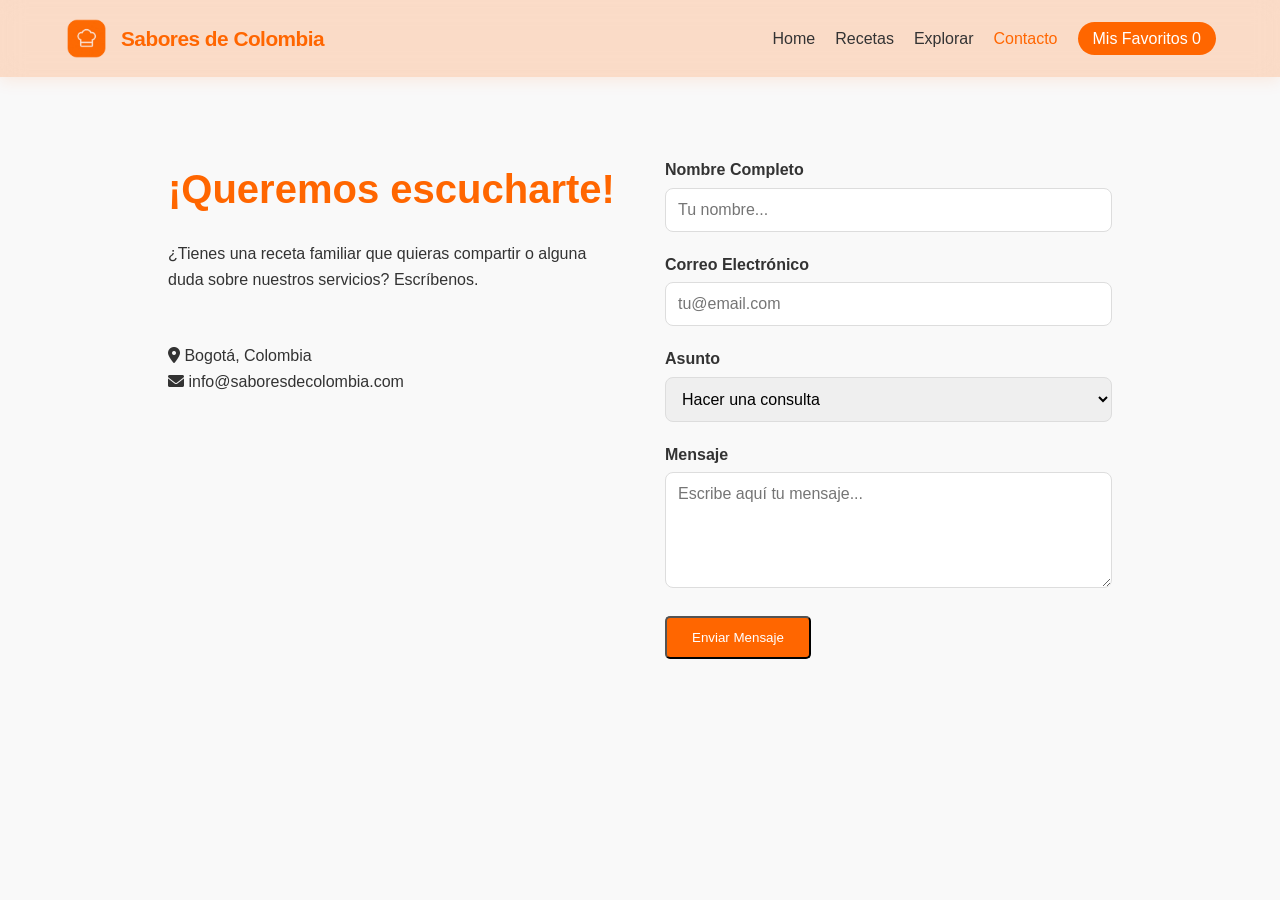
==== contacto.html @ 16dfe712 "Apartado de contacto, formulario y validaciones" ====
<!DOCTYPE html>
<html lang="es">
<head>
    <meta charset="UTF-8">
    <meta name="viewport" content="width=device-width, initial-scale=1.0">
    <title>Sabores de Colombia | Contacto</title>
    <link rel="stylesheet" href="css/styles.css">
    <link rel="stylesheet" href="https://cdnjs.cloudflare.com/ajax/libs/font-awesome/6.0.0/css/all.min.css">
</head>
<body>

    <header>
        <nav class="navbar">
            <div class="logo">
                <img src="assets/icons/logo.png" alt="Logo">
                <h1>Sabores de Colombia</h1>
            </div>
            <ul class="nav-links">
                <li><a href="index.html">Home</a></li>
                <li><a href="servicios.html">Recetas</a></li>
                <li><a href="detalle.html">Explorar</a></li>
                <li><a href="contacto.html" class="active">Contacto</a></li>
                <li><a href="#" id="btn-favoritos">Mis Favoritos <span id="fav-count">0</span></a></li>
            </ul>
        </nav>
    </header>

    <main class="contacto-container">
        <section class="contacto-info">
            <h2>¡Queremos escucharte!</h2>
            <p>¿Tienes una receta familiar que quieras compartir o alguna duda sobre nuestros servicios? Escríbenos.</p>
            <br>
            <br>
            <div class="info-items">
                <p><i class="fas fa-map-marker-alt"></i> Bogotá, Colombia</p>
                <p><i class="fas fa-envelope"></i> info@saboresdecolombia.com</p>
            </div>
        </section>

        <section class="contacto-form">
            <form id="formulario-contacto">
                <div class="form-group">
                    <label for="nombre">Nombre Completo</label>
                    <input type="text" id="nombre" placeholder="Tu nombre..." required>
                </div>
                <div class="form-group">
                    <label for="email">Correo Electrónico</label>
                    <input type="email" id="email" placeholder="tu@email.com" required>
                </div>
                <div class="form-group">
                    <label for="asunto">Asunto</label>
                    <select id="asunto">
                        <option value="consulta">Hacer una consulta</option>
                        <option value="receta">Compartir una receta</option>
                        <option value="soporte">Soporte técnico</option>
                    </select>
                </div>
                <div class="form-group">
                    <label for="mensaje">Mensaje</label>
                    <textarea id="mensaje" rows="5" placeholder="Escribe aquí tu mensaje..." required></textarea>
                </div>
                <button type="submit" class="btn-primary">Enviar Mensaje</button>
                <p id="mensaje-estado"></p>
            </form>
        </section>
    </main>

    <script src="js/contacto.js"></script>
</body>
</html>
---- css/styles.css ----
/* 1. Variables Globales y Reseteo */
:root {
    --primary-color: #ff6600;    /* Naranja representativo del logo */
    --secondary-color: #333;     /* Gris oscuro para textos */
    --bg-light: #f9f9f9;         /* Fondo claro */
    --white: #ffffff;
    --transition: all 0.3s ease;
}

* {
    margin: 0;
    padding: 0;
    box-sizing: border-box;
    font-family: 'Segoe UI', Tahoma, Geneva, Verdana, sans-serif;
}

body {
    background-color: var(--bg-light);
    color: var(--secondary-color);
    line-height: 1.6;
}

/* 2. Navegación (Header) */
/* 2. Navegación (Header) con efecto Glassmorphism Naranja */
header {
    /* Color naranja muy suave con transparencia (el 0.7 es la opacidad) */
    background-color: rgba(255, 102, 0, 0.20); 
    padding: 1rem 5%;
    box-shadow: 0 4px 15px rgba(255, 102, 0, 0.1); /* Sombra con un toque naranja sutil */
    position: sticky;
    top: 0;
    z-index: 1000;
    
    /* El efecto de desenfoque */
    backdrop-filter: blur(12px); 
    -webkit-backdrop-filter: blur(12px);
    
    /* Un borde inferior naranja un poco más fuerte para que se vea el límite */
    border-bottom: 0px solid rgba(255, 102, 0, 0.2);
}

/* Ajuste opcional: Si el texto del menú se pierde un poco, 
   podemos darle un color más oscuro o negrita para que resalte */
.nav-links a {
    text-decoration: none;
    color: #222; /* Un gris casi negro para mejor contraste */
    font-weight: 600;
    transition: var(--transition);
}

.navbar {
    display: flex;
    justify-content: space-between;
    align-items: center;
}

/* Alineación del Logo y el Texto */
.logo {
    display: flex;
    align-items: center;
    gap: 12px; /* Espacio entre la imagen y el texto */
}

.logo img {
    height: 45px; /* Ajusta la altura según tu diseño */
    width: auto;
    object-fit: contain;
}

.logo h1 {
    color: var(--primary-color);
    font-size: 1.3rem; /* Lo bajamos un poco para que armonice con el logo */
    font-weight: 700;
    letter-spacing: -0.5px;
}

.nav-links {
    display: flex;
    list-style: none;
    gap: 20px;
}

.nav-links a {
    text-decoration: none;
    color: var(--secondary-color);
    font-weight: 500;
    transition: var(--transition);
}

.nav-links a:hover, .nav-links a.active {
    color: var(--primary-color);
}

#btn-favoritos {
    background: var(--primary-color);
    color: white;
    padding: 8px 15px;
    border-radius: 20px;
}

/* 3. Sección Hero (Bienvenida) - ACTUALIZADA */
.hero {
    display: flex;
    align-items: center;
    justify-content: space-between;
    padding: 80px 8%; /* Más espacio a los lados */
    background-color: var(--white);
    gap: 60px; /* Espacio de separación entre texto e imagen */
}

.hero-content {
    flex: 1.6; /* El texto ocupa más espacio para no verse aplastado */
    padding-right: 0;
}

.hero-content h2 {
    font-size: 3rem;
    margin-bottom: 20px;
    line-height: 1.2;
}

.hero-content p {
    font-size: 1.1rem;
    margin-bottom: 30px;
    color: #666;
}

.btn-primary {
    background-color: var(--primary-color);
    color: white;
    padding: 12px 25px;
    text-decoration: none;
    border-radius: 5px;
    margin-right: 15px;
    display: inline-block;
}

.btn-secondary {
    border: 2px solid var(--primary-color);
    color: var(--primary-color);
    padding: 10px 23px;
    text-decoration: none;
    border-radius: 5px;
    display: inline-block;
}

.hero-image {
    flex: 1; /* La imagen ocupa una proporción menor */
    display: flex;
    justify-content: flex-end; /* Empuja la imagen a la derecha */
}

.hero-image img {
    max-width: 100%; /* Aprovecha el espacio asignado por el flex */
    height: auto;
    border-radius: 15px;
    box-shadow: 0 15px 30px rgba(0,0,0,0.1);
}

/* 4. Tarjetas de Servicios (Cards) */
.featured-services {
    padding: 60px 5%;
    text-align: center;
}

.featured-services h3 {
    font-size: 2rem;
    margin-bottom: 40px;
}

.services-grid {
    display: grid;
    grid-template-columns: repeat(auto-fit, minmax(300px, 1fr));
    gap: 30px;
}

.card {
    background: var(--white);
    border-radius: 10px;
    overflow: hidden;
    box-shadow: 0 4px 15px rgba(0,0,0,0.05);
    transition: var(--transition);
}

.card:hover {
    transform: translateY(-5px);
}

.card img {
    width: 100%;
    height: 200px;
    object-fit: cover;
}

.card-body {
    padding: 20px;
    text-align: left;
}

/* 5. Footer */
footer {
    background-color: var(--secondary-color);
    color: var(--white);
    padding: 40px 5% 20px;
    margin-top: 50px;
}

.footer-container {
    display: flex;
    justify-content: space-between;
    flex-wrap: wrap;
    gap: 30px;
}

.footer-links ul {
    list-style: none;
}

.footer-links a {
    color: #ccc;
    text-decoration: none;
}

.footer-bottom {
    text-align: center;
    border-top: 1px solid #444;
    margin-top: 30px;
    padding-top: 20px;
    font-size: 0.9rem;
}

/* Responsive */
@media (max-width: 992px) {
    .hero {
        padding: 60px 5%;
        gap: 30px;
    }
}

@media (max-width: 768px) {
    .hero {
        flex-direction: column;
        text-align: center;
        padding-top: 40px;
    }
    .hero-content {
        padding-right: 0;
        margin-bottom: 40px;
    }
    .hero-image {
        justify-content: center;
    }
}

/* Estilos para Contacto */
.contacto-container {
    display: grid;
    grid-template-columns: 1fr 1fr;
    gap: 50px;
    padding: 80px 10%;
    max-width: 1200px;
    margin: 0 auto;
}

.contacto-info h2 {
    font-size: 2.5rem;
    color: var(--primary-color);
    margin-bottom: 20px;
}

.form-group {
    margin-bottom: 20px;
}

.form-group label {
    display: block;
    margin-bottom: 5px;
    font-weight: 600;
}

.form-group input, .form-group select, .form-group textarea {
    width: 100%;
    padding: 12px;
    border: 1px solid #ddd;
    border-radius: 8px;
    font-size: 1rem;
}

#mensaje-estado {
    margin-top: 15px;
    font-weight: bold;
}

.success { color: green; }
.error { color: red; }

@media (max-width: 768px) {
    .contacto-container { grid-template-columns: 1fr; padding: 40px 5%; }
}
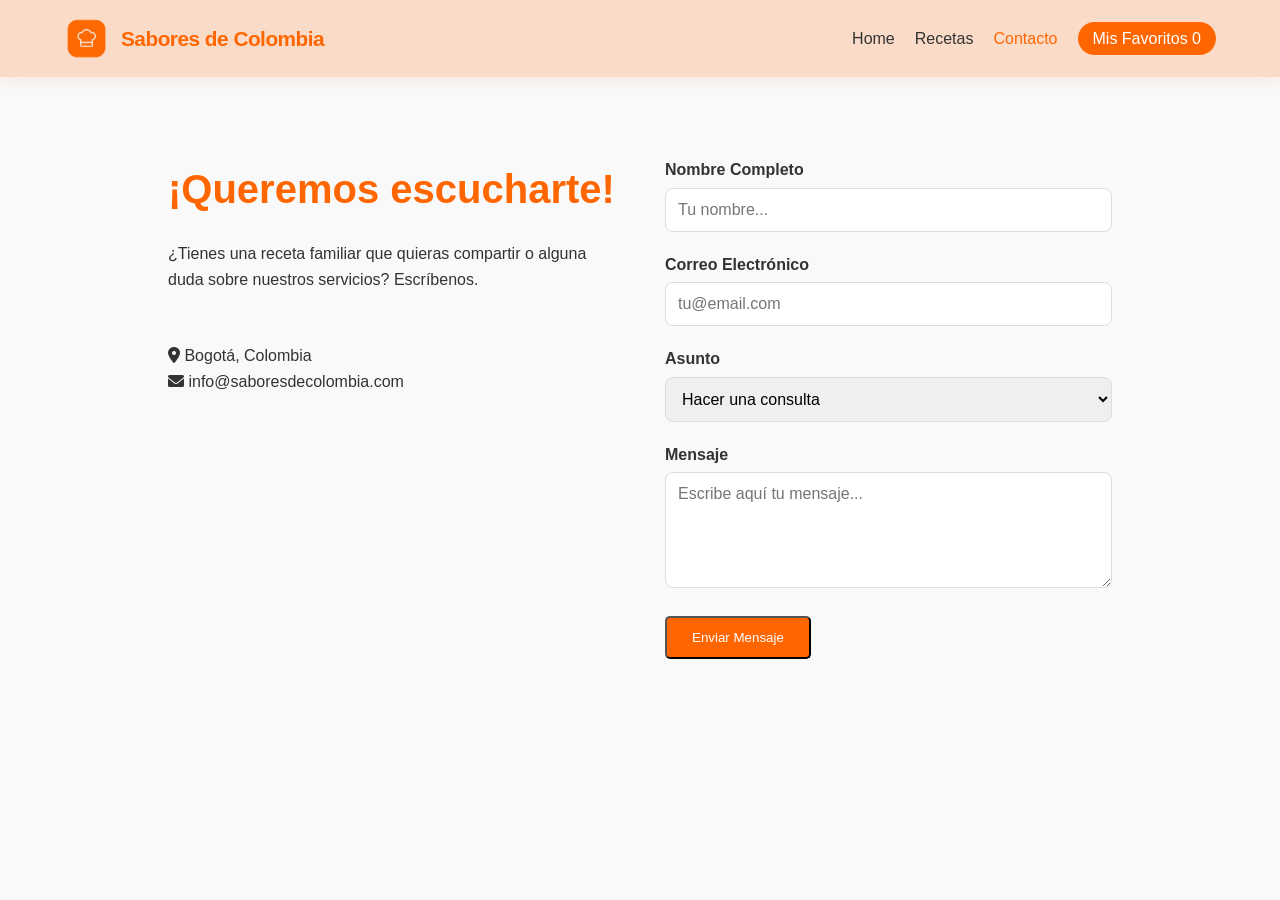
==== commit a38bcae0: "apartado de recetas" ====
--- a/contacto.html
+++ b/contacto.html
@@ -3,6 +3,7 @@
 <head>
     <meta charset="UTF-8">
     <meta name="viewport" content="width=device-width, initial-scale=1.0">
+    <link rel="icon" type="image/png" href="assets/icons/favicon.ico">
     <title>Sabores de Colombia | Contacto</title>
     <link rel="stylesheet" href="css/styles.css">
     <link rel="stylesheet" href="https://cdnjs.cloudflare.com/ajax/libs/font-awesome/6.0.0/css/all.min.css">
@@ -18,7 +19,6 @@
             <ul class="nav-links">
                 <li><a href="index.html">Home</a></li>
                 <li><a href="servicios.html">Recetas</a></li>
-                <li><a href="detalle.html">Explorar</a></li>
                 <li><a href="contacto.html" class="active">Contacto</a></li>
                 <li><a href="#" id="btn-favoritos">Mis Favoritos <span id="fav-count">0</span></a></li>
             </ul>
--- a/css/styles.css
+++ b/css/styles.css
@@ -296,4 +296,36 @@
 
 @media (max-width: 768px) {
     .contacto-container { grid-template-columns: 1fr; padding: 40px 5%; }
+}
+
+.page-header {
+    text-align: center;
+    padding: 60px 5% 20px;
+    background-color: var(--white);
+}
+
+.card small {
+    color: var(--primary-color);
+    text-transform: uppercase;
+    font-weight: bold;
+    font-size: 0.75rem;
+}
+
+.card-footer {
+    display: flex;
+    justify-content: space-between;
+    align-items: center;
+    margin-top: 15px;
+}
+
+.fav-btn {
+    background: none;
+    border: none;
+    cursor: pointer;
+    font-size: 1.2rem;
+    transition: transform 0.2s;
+}
+
+.fav-btn:hover {
+    transform: scale(1.2);
 }
